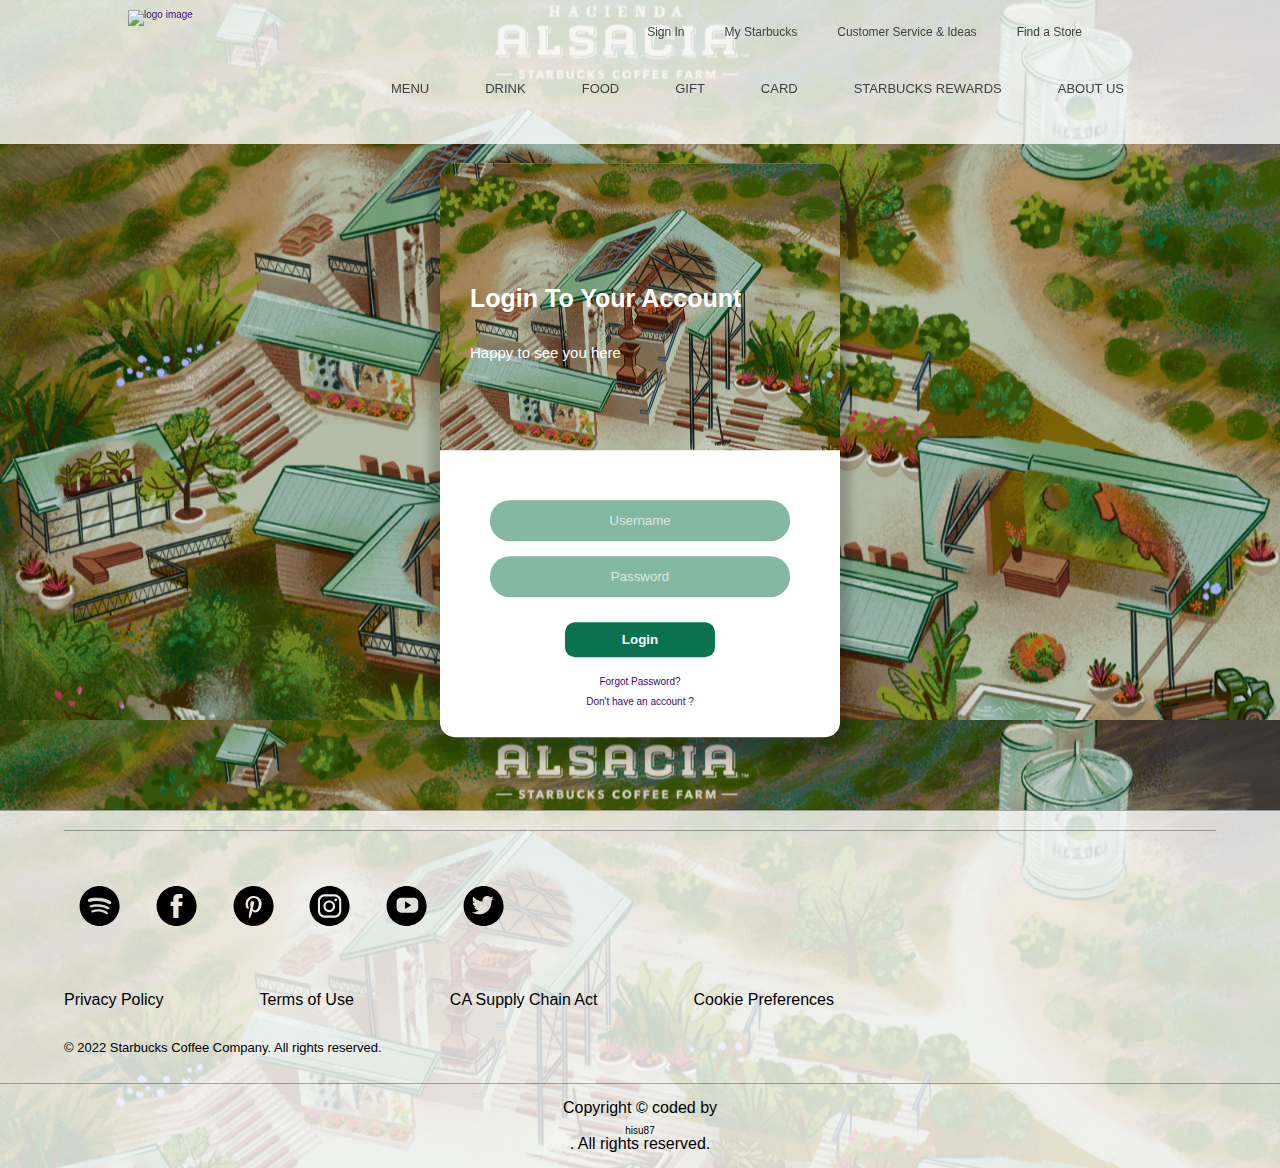
==== Pages/About/login.html @ aec1cb68 "Big Update" ====
<!DOCTYPE html>
<html lang="en">

<head>
    <meta charset="UTF-8">
    <meta http-equiv="X-UA-Compatible" content="IE=edge">
    <meta name="viewport" content="width=device-width, initial-scale=1.0">
    <link rel="shortcut icon" type="image/x-icon" href="https://www.starbucks.co.kr/common/img/common/logo.png">
    <link rel="stylesheet" href="../../CSS/login.css">
    <title>Sign in | Starbucks </title>
</head>

<body>
    <header>
        <nav>
            <a href="../../index.html">
                <img class="logo" src="https://www.starbucks.co.kr/common/img/common/logo.png" alt="logo image">
            </a>
            <div class="menus">
                <ul class="menus__sub-menu">
                    <li><a href="../About/login.html">Sign In</a></li>
                    <li><a href="../comingsoon/comingsoon.html">My Starbucks</a></li>
                    <li><a href="../comingsoon/comingsoon.html">Customer Service &amp; Ideas</a></li>
                    <li><a href="../comingsoon/comingsoon.html">Find a Store</a></li>
                </ul>
                <ul class="menus__main-manu">
                    <li><a href="../cart/cart.html">Menu</a></li>
                    <li><a href="../comingsoon/comingsoon.html" class="drink">drink</a></li>
                    <li><a href="../comingsoon/comingsoon.html" class="food">food</a></li>
                    <li><a href="../Gift-Card/gift.html">gift</a></li>
                    <li><a href="../Gift-Card/card.html">card</a></li>
                    <li><a href="../comingsoon/comingsoon.html">starbucks rewards</a></li>
                    <li><a href="../About/about.html">About Us</a></li>
                </ul>
            </div>
        </nav>
    </header>

    <div class="login-form">
        <div class="overlay"></div>
        <form action="index.html" method="post" class="box">
            <div class="header">
                <h4>Login To Your Account</h4>
                <p>Happy to see you here</p>
            </div>
            <div class="login-area">
                <input type="text" class="username" placeholder="Username">
                <input type="password" class="password" placeholder="Password">
                <input type="submit" value="Login" class="submit">
                <a href="../comingsoon/comingsoon.html">Forgot Password?</a>
                <a href="../About/signup.html">Don't have an account ?</a>
            </div>
        </form>
    </div>

    <footer class="section footer">
        <div class="container">
            <div class="footer-social">
                <ul class="social">
                    <li class="item">
                        <a href="https://spotify.com" class="link" rel="noopener" target="_blank">
                            <svg width="24" height="24" xmlns="http://www.w3.org/2000/svg" viewBox="0 0 24 24">
                                <title>Spotify</title>
                                <path
                                    d="M12,0 C18.6274131,0 24,5.37261901 24,12.0000716 C24,18.627381 18.6274131,24 12,24 C5.37258694,24 0,18.627381 0,12.0000716 C0,5.37261901 5.37258694,0 12,0 Z M11.0669976,14 C9.95068692,14.0009568 8.6027256,14.1878544 7.49869423,14.4956294 C7.1391459,14.5957759 6.94143571,14.9349663 7.01538732,15.323911 C7.08630361,15.6969088 7.39839046,15.9206437 7.74883281,15.8300653 C8.54008748,15.6259451 9.33810265,15.4781174 10.1468794,15.4098647 C11.1130794,15.3282166 12.0741744,15.3684028 13.0286469,15.5672606 C14.1176396,15.7941848 15.1397171,16.2280998 16.0883949,16.8908526 C16.3912378,17.1024678 16.747061,16.996421 16.9174532,16.6588253 C17.0846722,16.3276084 16.9922326,15.9219194 16.6909074,15.7184371 C16.4242125,15.5382372 16.1546202,15.3615456 15.8770258,15.205585 C14.3588102,14.3530642 12.7453957,14.0017542 11.0669976,14 Z M10.1375115,11.0003442 L9.77055252,11.0048078 C8.68426674,11.0479717 7.61755495,11.2034929 6.57584646,11.49243 C6.14064634,11.6131584 5.91075895,11.9889467 6.03234638,12.3691822 C6.15507681,12.7528185 6.57698947,12.9458793 7.02147652,12.8358765 C7.38895345,12.7448397 7.75828776,12.6556341 8.1321941,12.5915421 C9.5848138,12.3422374 11.0434343,12.3367438 12.5037693,12.5345134 C14.0365424,12.7419621 15.4914481,13.1568596 16.8266238,13.8930018 C17.2083883,14.103459 17.6680202,13.9939794 17.8937642,13.6477519 C18.1073637,13.320098 17.9912056,12.8938209 17.614156,12.6938277 C17.2519655,12.5018134 16.8857744,12.313069 16.5065817,12.1523159 C14.6039028,11.3459341 12.5917809,11.001407 10.504792,11.0032382 C10.2600455,11.0032382 10.0148704,10.9949978 9.77055252,11.0048078 Z M11.0635356,7.01538228 C10.2184059,6.97905829 9.3745573,7.0079312 8.53227456,7.09284241 C7.5586031,7.1912587 6.59774312,7.36511712 5.66051317,7.67557859 C5.1689799,7.83857086 4.89609567,8.38560397 5.0370218,8.90997339 C5.18164902,9.44769266 5.68015742,9.75008213 6.17923521,9.59003924 C7.37155569,9.20770594 8.59405429,9.0489049 9.83078786,9.00947629 C11.1386962,8.96771922 12.4379213,9.07187905 13.7249043,9.33685791 C15.0971547,9.61953308 16.4163087,10.0659767 17.6311204,10.8388705 C17.7602315,10.9209876 17.918809,10.947532 18.0638633,11 C18.0668526,10.9917728 18.0701267,10.9835455 18.0732584,10.9753183 C18.1337569,10.9681777 18.195252,10.9664702 18.2544694,10.9528099 C18.6473544,10.8626208 18.9228009,10.5436216 18.9889935,10.1064919 C19.0467875,9.72508998 18.8742597,9.30969253 18.5354676,9.11099719 C18.0779559,8.84244802 17.6178819,8.57219131 17.1390177,8.35455782 C15.1965147,7.47176064 13.154794,7.1054161 11.0635356,7.01538228 Z">
                                </path>
                                <circle cx="50%" cy="50%" fill="transparent" r="75%"></circle>
                            </svg>
                        </a>
                    </li>
                    <li class="item">
                        <a href="https://facebook.com" class="link" rel="noopener" target="_blank">
                            <svg width="24" height="24" xmlns="http://www.w3.org/2000/svg" viewBox="0 0 24 24">
                                <title>Facebook</title>
                                <path
                                    d="M11.9997802,0 C18.6169827,0 24,5.38345699 24,12.0002198 C24,18.6169827 18.6169827,24 11.9997802,24 C5.38301731,24 0,18.6169827 0,12.0002198 C0,5.38345699 5.38301731,0 11.9997802,0 Z M15.4043684,4.8 L12.7777895,4.8 C11.2364211,4.8 9.98636842,5.96104896 9.98636842,7.39365487 L9.98636842,9.44903723 L8.59515789,9.44903723 C8.48763158,9.44903723 8.4,9.53002017 8.4,9.6303686 L8.4,11.7623327 C8.4,11.862241 8.48763158,11.9432239 8.59515789,11.9432239 L9.98636842,11.9432239 L9.98636842,19.0186686 C9.98636842,19.1190171 10.074,19.2 10.1815263,19.2 L12.9639474,19.2 C13.0719474,19.2 13.1591053,19.1190171 13.1591053,19.0186686 L13.1591053,11.9432239 L15.1765263,11.9432239 C15.2778947,11.9432239 15.3626842,11.8714836 15.3707368,11.7772969 L15.5649474,9.64533284 C15.5748947,9.53970292 15.4844211,9.44903723 15.3702632,9.44903723 L13.1591053,9.44903723 L13.1591053,7.93632863 C13.1591053,7.58202824 13.4688947,7.29462681 13.8502105,7.29462681 L15.4043684,7.29462681 C15.5123684,7.29462681 15.6,7.21320374 15.6,7.11329543 L15.6,4.98133138 C15.6,4.88142307 15.5123684,4.8 15.4043684,4.8 Z">
                                </path>
                                <circle cx="50%" cy="50%" fill="transparent" r="75%"></circle>
                            </svg>
                        </a>
                    </li>
                    <li class="item">
                        <a href="https://pinterest.com" class="link" rel="noopener" target="_blank">
                            <svg width="24" height="24" xmlns="http://www.w3.org/2000/svg" viewBox="0 0 24 24">
                                <title>Pinterest</title>
                                <path
                                    d="M11.9997802,0 C18.6169827,0 24,5.38345699 24,12.0002198 C24,18.6169827 18.6169827,24 11.9997802,24 C5.38301731,24 0,18.6169827 0,12.0002198 C0,5.38345699 5.38301731,0 11.9997802,0 Z M16.7437635,9.80095875 C16.4076853,7.09999459 13.974973,5.72453915 11.3823151,6.04599103 C9.33308638,6.29999351 7.2896388,8.13734924 7.20446304,10.7614723 C7.15898457,12.1352202 7.45420918,13.2152643 8.40655904,13.7079011 C8.73839766,13.8799397 9.11455851,13.647282 9.1538704,13.2438663 C9.21707776,12.5937053 8.71874171,12.2918906 8.62315986,11.6344724 C8.11827183,8.17406221 12.2275208,5.81162572 14.3781126,8.22870476 C15.8661833,9.90298663 14.8864693,15.0504856 12.4865168,14.5160131 C10.1875419,14.0041661 13.6123015,9.9059749 11.7765903,9.10213176 C10.2854362,8.44855564 9.49303183,11.1017076 10.2002605,12.420386 C9.82795373,14.4553941 9.06985087,16.3845322 9.18046374,18.814845 C9.19780722,19.1905125 9.62831098,19.3377913 9.8410577,19.0449414 C10.5737235,18.0396038 10.8832083,16.5651088 11.1456729,15.0398132 C11.7349659,15.4359717 12.0506173,15.8487791 12.8017828,15.9128133 C15.5732712,16.14974 17.121466,12.8489885 16.7437635,9.80095875 Z">
                                </path>
                                <circle cx="50%" cy="50%" fill="transparent" r="75%"></circle>
                            </svg>
                        </a>
                    </li>
                    <li class="item">
                        <a href="https://instagram.com" class="link" rel="noopener" target="_blank">
                            <svg width="24" height="24" xmlns="http://www.w3.org/2000/svg" viewBox="0 0 24 24">
                                <title>Instagram</title>
                                <path
                                    d="M11.9997802,0 C18.6169827,0 24,5.38345699 24,12.0002198 C24,18.6169827 18.6169827,24 11.9997802,24 C5.38301731,24 0,18.6169827 0,12.0002198 C0,5.38345699 5.38301731,0 11.9997802,0 Z M15,5 L9,5 C6.790861,5 5,6.790861 5,9 L5,9 L5,15 C5,17.209139 6.790861,19 9,19 L9,19 L15,19 C17.209139,19 19,17.209139 19,15 L19,15 L19,9 C19,6.790861 17.209139,5 15,5 L15,5 Z M14.7647059,6.23529412 C16.4215601,6.23529412 17.7647059,7.57843987 17.7647059,9.23529412 L17.7647059,9.23529412 L17.7647059,14.7647059 L17.7596132,14.9409787 C17.6683668,16.5157859 16.3623868,17.7647059 14.7647059,17.7647059 L14.7647059,17.7647059 L9.23529412,17.7647059 L9.05902133,17.7596132 C7.48421408,17.6683668 6.23529412,16.3623868 6.23529412,14.7647059 L6.23529412,14.7647059 L6.23529412,9.23529412 L6.24038681,9.05902133 C6.33163324,7.48421408 7.63761323,6.23529412 9.23529412,6.23529412 L9.23529412,6.23529412 Z M11.7941176,8.70588235 C9.86112102,8.70588235 8.29411765,10.2728857 8.29411765,12.2058824 C8.29411765,14.138879 9.86112102,15.7058824 11.7941176,15.7058824 C13.7271143,15.7058824 15.2941176,14.138879 15.2941176,12.2058824 C15.2941176,10.2728857 13.7271143,8.70588235 11.7941176,8.70588235 Z M11.7941176,9.94117647 C13.0448802,9.94117647 14.0588235,10.9551198 14.0588235,12.2058824 C14.0588235,13.4566449 13.0448802,14.4705882 11.7941176,14.4705882 C10.5433551,14.4705882 9.52941176,13.4566449 9.52941176,12.2058824 C9.52941176,10.9551198 10.5433551,9.94117647 11.7941176,9.94117647 Z M15.7058824,7.47058824 C15.2510596,7.47058824 14.8823529,7.83929491 14.8823529,8.29411765 C14.8823529,8.74894038 15.2510596,9.11764706 15.7058824,9.11764706 C16.1607051,9.11764706 16.5294118,8.74894038 16.5294118,8.29411765 C16.5294118,7.83929491 16.1607051,7.47058824 15.7058824,7.47058824 Z">
                                </path>
                                <circle cx="50%" cy="50%" fill="transparent" r="75%"></circle>
                            </svg>
                        </a>
                    </li>
                    <li class="item">
                        <a href="https://youtube.com" class="link" rel="noopener" target="_blank">
                            <svg width="24" height="24" xmlns="http://www.w3.org/2000/svg" viewBox="0 0 24 24">
                                <title>Youtube</title>
                                <path
                                    d="M11.9997802,0 C18.6169827,0 24,5.38345699 24,12.0002198 C24,18.6169827 18.6169827,24 11.9997802,24 C5.38301731,24 0,18.6169827 0,12.0002198 C0,5.38345699 5.38301731,0 11.9997802,0 Z M16.1700158,7 L8.82998416,7 C7.26701245,7 6,8.25308368 6,9.79887301 L6,13.201127 C6,14.7469163 7.26701245,16 8.82998416,16 L16.1700158,16 C17.7329875,16 19,14.7469163 19,13.201127 L19,9.79887301 C19,8.25308368 17.7329875,7 16.1700158,7 Z M11.3262463,9.28078768 L14.5709798,11.3486057 C14.7141036,11.4390048 14.689657,11.6696954 14.5443107,11.7571306 L11.3218015,13.7217059 C11.1822335,13.8056832 11.0555556,13.6925608 11.0555556,13.5162084 L11.0555556,9.4838152 C11.0555556,9.30499291 11.1857894,9.19236451 11.3262463,9.28078768 Z">
                                </path>
                                <circle cx="50%" cy="50%" fill="transparent" r="75%"></circle>
                            </svg>
                        </a>
                    </li>
                    <li class="item">
                        <a href="https://twitter.com" class="link" rel="noopener" target="_blank">
                            <svg width="24" height="24" xmlns="http://www.w3.org/2000/svg" viewBox="0 0 24 24">
                                <title>Twitter</title>
                                <path
                                    d="M11.9997256,5.63636363e-05 C18.6169281,5.63636363e-05 23.9999455,5.38351336 23.9999455,12.0002762 C23.9999455,18.6170391 18.6169281,24.0000564 11.9997256,24.0000564 C5.38296277,24.0000564 -5.4545455e-05,18.6170391 -5.4545455e-05,12.0002762 C-5.4545455e-05,5.38351336 5.38296277,5.63636363e-05 11.9997256,5.63636363e-05 Z M13.9328526,6.00566601 C13.5495281,6.03127502 13.1735596,6.14210744 12.8335533,6.32472904 C12.4927297,6.50777046 12.1882769,6.76218124 11.946758,7.0690695 C11.6958398,7.38645324 11.5111249,7.7613523 11.4167241,8.15892163 C11.3251839,8.5426369 11.3329485,8.92173415 11.3885264,9.30964762 C11.3971083,9.37388005 11.3913871,9.38269626 11.3349918,9.37388005 C9.19237982,9.04642063 7.41674584,8.25883873 5.9745796,6.57116325 C5.9120544,6.49769479 5.8781355,6.49769479 5.82705282,6.5766209 C5.19607955,7.54808386 5.50216697,9.10897377 6.2904749,9.8759845 C6.39550089,9.9780007 6.50297885,10.0804367 6.61944736,10.1736367 C6.57735523,10.1824529 6.0530426,10.124098 5.58553391,9.8759845 C5.5230087,9.83526198 5.49154177,9.85835207 5.48582051,9.93140071 C5.48009925,10.0363556 5.4890898,10.1329142 5.50298429,10.2471052 C5.62394808,11.2315825 6.28761427,12.1425914 7.19688598,12.497759 C7.3047726,12.544359 7.42410175,12.5855013 7.5401616,12.6056527 C7.33337891,12.6522527 7.12005763,12.6858382 6.52586389,12.6379788 C6.45189617,12.6232851 6.42369853,12.6614887 6.45189617,12.7341175 C6.89856313,13.983921 7.86218682,14.3558813 8.58347427,14.5678903 C8.67991837,14.5851029 8.77677113,14.5851029 8.87362389,14.6086128 C8.86749397,14.617429 8.86218137,14.617429 8.85646011,14.6262452 C8.6169845,15.0007245 7.78740177,15.2799046 7.40121671,15.4184451 C6.69831902,15.6711766 5.93289613,15.784528 5.18994963,15.7093802 C5.07102915,15.691328 5.04650946,15.6925874 5.0142252,15.7093802 C4.98153229,15.7299514 5.01013859,15.758919 5.0481441,15.7908253 C5.19894018,15.8932613 5.35218822,15.9839424 5.50870555,16.0712649 C5.98030086,16.3281946 6.47192058,16.5326468 6.98642534,16.6783243 C9.64190741,17.4319008 12.6333092,16.8781585 14.627577,14.8428722 C16.1935677,13.2446184 16.7424,11.0405645 16.7424,8.833572 C16.7424,8.74708913 16.8417047,8.69964949 16.9009607,8.65388914 C17.3083961,8.33944413 17.632056,7.96328561 17.9356914,7.54304602 C17.9906155,7.46747846 17.9987836,7.39862802 17.9998539,7.35648483 L17.9999455,7.31844244 C17.9999455,7.28317758 18.0043466,7.29367307 17.9512206,7.31844244 C17.5380639,7.5107199 17.0836323,7.62700997 16.6377827,7.70383699 C16.8494693,7.66731267 17.161278,7.27394155 17.2859197,7.11482985 C17.476356,6.87217402 17.634508,6.59551279 17.7231875,6.29660111 C17.7350387,6.27351103 17.7432119,6.24412364 17.7207355,6.22649121 C17.6921292,6.21473626 17.6737395,6.22061374 17.6512631,6.23236869 C17.1535134,6.50609118 16.6390087,6.70508575 16.0914023,6.84572538 C16.0460409,6.85706051 16.0125307,6.84572538 15.9839244,6.81633799 C15.9381543,6.76386052 15.8956535,6.71432179 15.8474315,6.67317945 C15.6173551,6.47166596 15.3705235,6.31381373 15.0918164,6.19752365 C14.7260644,6.04428943 14.3268022,5.97963719 13.9328526,6.00566601 Z">
                                </path>
                                <circle cx="50%" cy="50%" fill="transparent" r="75%"></circle>
                            </svg>
                        </a>
                    </li>
                </ul>
            </div>
            <div class="footer-institutional">
                <nav class="institutional">
                    <ul class="institutional-list">
                        <li class="item">
                          <a href="../comingsoon/comingsoon.html" class="link">Privacy Policy</a>
                        </li>
                        <li class="item">
                          <a href="../comingsoon/comingsoon.html" class="link">Terms of Use</a>
                        </li>
                        <li class="item">
                          <a href="../comingsoon/comingsoon.html" class="link">CA Supply Chain Act</a>
                        </li>
                        <li class="item">
                          <a href="../comingsoon/comingsoon.html" class="link">Cookie Preferences</a>
                        </li>
                      </ul>
                </nav>
            </div>
            <div class="credits">
                © 2022 Starbucks Coffee Company. All rights reserved.
            </div>
        </div>
        <div class="code-credit">
            Copyright © coded by
            <a class="link" tabindex="0" rel="noopener" href="https://github.com/hisu87" target="_blank">hisu87</a>
            . All rights reserved.
        </div>
    </footer>

</body>

</html>
---- CSS/login.css ----
@import url(header.css);
@import url(footer.css);
@import url(reset.css);

body {
    padding: 0;
    margin: 0;
    background-image: url(../img/login/bgc.png);
    background-size:cover;
    font-family: 'Montserrat', sans-serif;
}
header{
    background-color: rgba(255, 255, 255, 0.8);
}
.menus__sub-menu {
    top: 20px;
    position: relative;
    font-size: 12px;
    margin: 0 50px 20px;
    cursor: pointer;
  }
  .menus__sub-menu >li >a{
    font-size: 12px;
   cursor: pointer;
   position: relative;
   top: -8.6px;
 }


.login-form{
    position: absolute;
    top: 50%;
    left: 50%;
    transform: translate(-50%,-50%);;
}

.overlay {
    position: absolute;
    top: 0;
    width: 100%;
    height: 100%;
    background-color: rgba(0, 0, 0, 0.5);
}


.box {
    display: inline-block;
    position: absolute;
    width: 400px;
    background-color: white;
    top: 50%;
    left: 50%;
    transform: translate(-50%, -50%);
    border-radius: 15px;
    box-shadow: 0 10px 10px 10px rgb(0, 0, 0, .2);
}

.header {
    background-image: url(../img/login/pexels-tansholpan-5102709.jpg);
    background-size: cover;
    padding: 90px 30px;
    color: white;
    border-radius: 15px 15px 0 0;
}

.header h4{
    font-size: 25px;
}
.header p {
    font-size: 15px;
}

.login-area {
    text-align: center;
    padding: 50px 50px 30px 50px;
}

.username,
.password {
    width: 100%;
    text-align: center;
    padding: 13px 0;
    border-radius: 20px;
    outline: none;
    border: none;
    color: white;
    background-color: rgba(10, 114, 71, 0.5);
    margin-bottom: 15px;
    transition: ,5s;
}

.username::placeholder,
.password::placeholder {
    color: rgba(255, 255, 255, .7);
}

.username:focus,
.password:focus {
    background-color: rgba(10, 114, 71, 0.5);
}

.submit {
    width: 150px;
    padding: 10px;
    background-color: rgb(10, 114, 79);
    border-radius: 10px;
    font-weight: bold;
    color: white;
    border: none;
    outline: none;
    margin: 10px;
    transition: .2s;
    cursor: pointer;
}

.submit:hover {
    background-color: #1f0344;
}

a {
    display: block;
    font-size: x-small;
    text-decoration: none;
    color: rgba(55, 10, 114, 1);
    margin-top: 10px;
}
.code-credit {
    text-align: center;
    padding: 1rem 0;
    color: var(--color-text-soft);
    border-top: 1px solid rgba(0,0,0,.3);
 }
 
 .code-credit > .link {
    font-weight: var(--font-semi);
    color: var(--color-green-apron);
 }
 
 .code-credit > .link:hover {
    text-decoration: underline;
 }
 footer{
    position:absolute;
    display: block;
    width: 100%;
    top: 90%;
    background-color: rgba(255, 255, 255, 0.8);
}
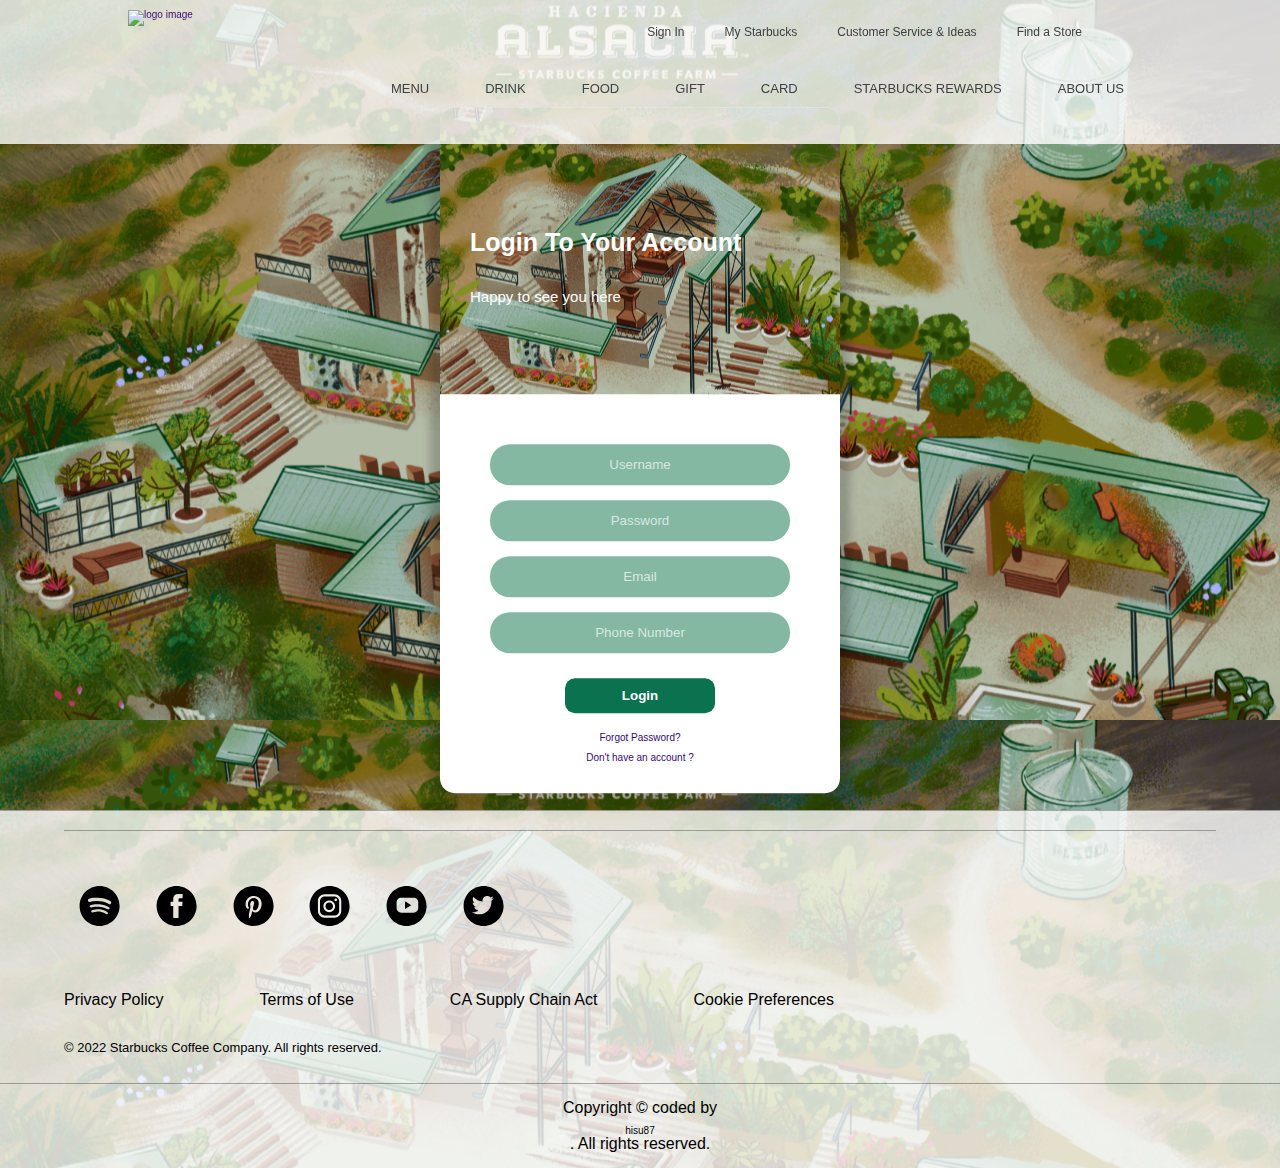
==== commit dcd2b726: "update newest" ====
--- a/Pages/About/login.html
+++ b/Pages/About/login.html
@@ -38,7 +38,7 @@
 
     <div class="login-form">
         <div class="overlay"></div>
-        <form action="index.html" method="post" class="box">
+        <form  class="box" onsubmit="return validateForm()">
             <div class="header">
                 <h4>Login To Your Account</h4>
                 <p>Happy to see you here</p>
@@ -46,6 +46,8 @@
             <div class="login-area">
                 <input type="text" class="username" placeholder="Username">
                 <input type="password" class="password" placeholder="Password">
+                <input type="text" class="email" placeholder="Email">
+                <input type="text" class="phone" placeholder="Phone Number">
                 <input type="submit" value="Login" class="submit">
                 <a href="../comingsoon/comingsoon.html">Forgot Password?</a>
                 <a href="../About/signup.html">Don't have an account ?</a>
@@ -153,7 +155,7 @@
             . All rights reserved.
         </div>
     </footer>
-
+<script src="../../script/signin.js"></script>
 </body>
 
 </html>--- a/CSS/login.css
+++ b/CSS/login.css
@@ -6,32 +6,36 @@
     padding: 0;
     margin: 0;
     background-image: url(../img/login/bgc.png);
-    background-size:cover;
+    background-size: cover;
     font-family: 'Montserrat', sans-serif;
 }
-header{
+
+header {
     background-color: rgba(255, 255, 255, 0.8);
 }
+
 .menus__sub-menu {
     top: 20px;
     position: relative;
     font-size: 12px;
     margin: 0 50px 20px;
     cursor: pointer;
-  }
-  .menus__sub-menu >li >a{
+}
+
+.menus__sub-menu>li>a {
     font-size: 12px;
-   cursor: pointer;
-   position: relative;
-   top: -8.6px;
- }
+    cursor: pointer;
+    position: relative;
+    top: -8.6px;
+}
 
 
-.login-form{
+.login-form {
     position: absolute;
     top: 50%;
     left: 50%;
-    transform: translate(-50%,-50%);;
+    transform: translate(-50%, -50%);
+    ;
 }
 
 .overlay {
@@ -63,9 +67,10 @@
     border-radius: 15px 15px 0 0;
 }
 
-.header h4{
+.header h4 {
     font-size: 25px;
 }
+
 .header p {
     font-size: 15px;
 }
@@ -75,8 +80,7 @@
     padding: 50px 50px 30px 50px;
 }
 
-.username,
-.password {
+.phone, .email, .username, .password {
     width: 100%;
     text-align: center;
     padding: 13px 0;
@@ -86,14 +90,19 @@
     color: white;
     background-color: rgba(10, 114, 71, 0.5);
     margin-bottom: 15px;
-    transition: ,5s;
+    transition: , 5s;
 }
 
+
+.email::placeholder,
+.phone::placeholder,
 .username::placeholder,
 .password::placeholder {
     color: rgba(255, 255, 255, .7);
 }
 
+.email:focus,
+.phone:focus,
 .username:focus,
 .password:focus {
     background-color: rgba(10, 114, 71, 0.5);
@@ -124,23 +133,25 @@
     color: rgba(55, 10, 114, 1);
     margin-top: 10px;
 }
+
 .code-credit {
     text-align: center;
     padding: 1rem 0;
     color: var(--color-text-soft);
-    border-top: 1px solid rgba(0,0,0,.3);
- }
- 
- .code-credit > .link {
+    border-top: 1px solid rgba(0, 0, 0, .3);
+}
+
+.code-credit>.link {
     font-weight: var(--font-semi);
     color: var(--color-green-apron);
- }
- 
- .code-credit > .link:hover {
+}
+
+.code-credit>.link:hover {
     text-decoration: underline;
- }
- footer{
-    position:absolute;
+}
+
+footer {
+    position: absolute;
     display: block;
     width: 100%;
     top: 90%;
